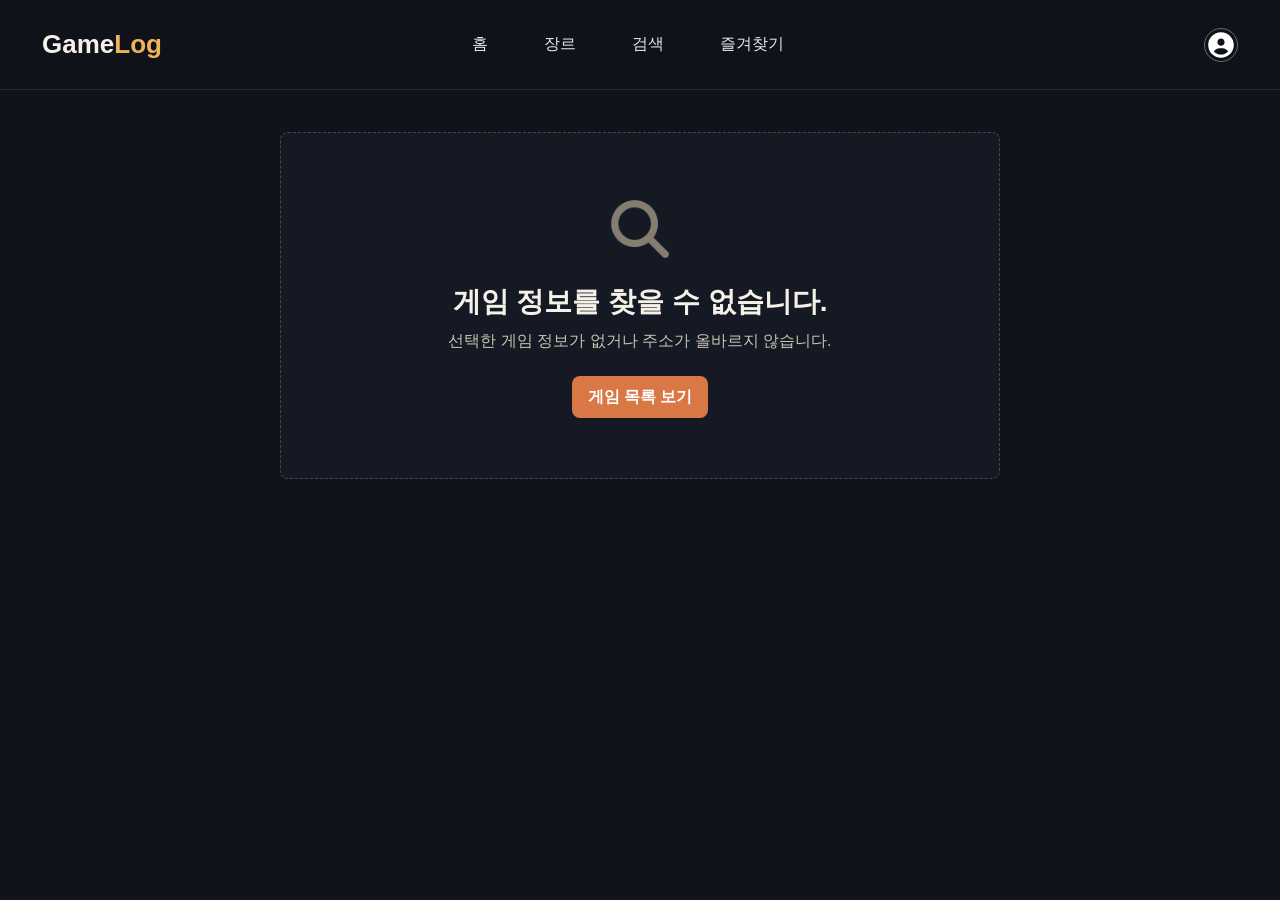
==== detail/detail.html @ 29b502b3 "상세 페이지 즐겨찾기 토글 추가" ====
<!doctype html>
<!-- 게임 정보 상세보기 화면의 뼈대를 만드는 HTML 파일입니다. -->
<html lang="ko">
<head>
    <meta charset="UTF-8">
    <meta name="viewport" content="width=device-width, initial-scale=1.0">
    <title>GameLog - 게임 정보</title>
    <link rel="stylesheet" href="detail.css">
</head>
<body>
<div class="linebox">
    <header>
        <a href="../Index/Index.html" class="logo">Game<span>Log</span></a>

        <nav aria-label="주요 메뉴">
            <ul>
                <li><a href="../Index/Index.html">홈</a></li>
                <li><a href="../genre/genre.html">장르</a></li>
                <li><a href="../search/search.html">검색</a></li>
                <li><a href="../favorites/favorites.html">즐겨찾기</a></li>
            </ul>

            <div class="nav-icons">
                <a href="../login/login.html" class="profile-icon" id="profile" aria-label="로그인 페이지">
                    <img src="../image/circle-user-solid-full%20(1).svg" alt="프로필" class="profile profile-default">
                    <img src="../image/circle-user-solid-full%20(2).svg" alt="" class="profile profile-hover">
                </a>
            </div>
        </nav>
    </header>

    <main>
        <section class="detail-hero" id="detailPage">
            <div class="detail-image-wrap">
                <img src="../image/search.png" alt="" id="gameImage">
            </div>

            <div class="detail-content">
                <a href="../genre/genre.html" class="back-link">목록으로 돌아가기</a>
                <div class="genre-badges" id="gameGenres"></div>
                <h1 id="gameTitle">게임 이름</h1>
                <p id="gameDescription">게임 설명</p>
                <button type="button" class="favorite-add-btn" id="favoriteAddBtn">즐겨찾기 추가</button>

                <dl class="detail-list">
                    <div>
                        <dt>평점</dt>
                        <dd id="gameRating">0.0</dd>
                    </div>
                    <div>
                        <dt>출시연도</dt>
                        <dd id="gameYear">2024</dd>
                    </div>
                    <div>
                        <dt>인기점수</dt>
                        <dd id="gamePopularity">0</dd>
                    </div>
                    <div>
                        <dt>구분</dt>
                        <dd id="gameType">기본 게임</dd>
                    </div>
                </dl>
            </div>
        </section>

        <section class="empty-state" id="emptyState">
            <img src="../image/search.png" alt="" aria-hidden="true">
            <h1>게임 정보를 찾을 수 없습니다.</h1>
            <p>선택한 게임 정보가 없거나 주소가 올바르지 않습니다.</p>
            <a href="../genre/genre.html">게임 목록 보기</a>
        </section>
    </main>
</div>

<script src="detail.js"></script>
</body>
</html>
---- detail/detail.css ----
/* 게임 상세보기 화면의 색, 위치, 카드 모양을 정하는 CSS 파일입니다. */
* {
  margin: 0;
  padding: 0;
  box-sizing: border-box;
}

:root {
  --bg: #10131a;
  --panel: #1c222b;
  --line: rgba(221, 210, 188, 0.16);
  --text: #f5f1e8;
  --muted: #c8c0b1;
  --green: #2f7c76;
  --yellow: #f0b35a;
  --orange: #d97745;
}

body {
  min-height: 100vh;
  background: var(--bg);
  color: var(--text);
  font-family: Arial, "Noto Sans KR", sans-serif;
  overflow-x: hidden;
}

a {
  color: inherit;
  text-decoration: none;
}

button {
  font: inherit;
}

.linebox {
  width: 100vw;
  min-height: 100vh;
  background: rgba(16, 19, 26, 0.95);
}

header {
  width: 100%;
  height: 90px;
  padding: 0 42px;
  display: flex;
  align-items: center;
  border-bottom: 1px solid rgba(221, 210, 188, 0.13);
  background: rgba(15, 18, 25, 0.96);
}

.logo {
  width: 210px;
  font-size: 26px;
  font-weight: 800;
  letter-spacing: 0;
}

.logo span {
  color: var(--yellow);
}

nav {
  flex: 1;
  display: flex;
  align-items: center;
}

nav ul {
  display: flex;
  flex: 1;
  justify-content: center;
  gap: 56px;
  list-style: none;
  transform: translateX(-100px);
}

nav a {
  position: relative;
  color: #e2e8f0;
  font-size: 16px;
  transition: color 0.2s ease;
}

nav a:hover {
  color: var(--green);
}

.nav-icons {
  display: flex;
  align-items: center;
  gap: 24px;
}

.profile-icon {
  position: relative;
  width: 34px;
  height: 34px;
  display: block;
  cursor: pointer;
}

.profile {
  position: absolute;
  inset: 0;
  width: 100%;
  height: 100%;
  object-fit: cover;
  border-radius: 50%;
  border: 1px solid rgba(148, 163, 184, 0.6);
  transition:
    opacity 0.25s ease,
    transform 0.25s ease;
}

.profile-hover {
  opacity: 0;
}

.profile-icon:hover .profile-default {
  opacity: 0;
  transform: scale(0.92);
}

.profile-icon:hover .profile-hover {
  opacity: 1;
  transform: scale(1.06);
}

main {
  min-height: calc(100vh - 90px);
  padding: 42px;
  background: #10131a;
}

.detail-hero {
  max-width: 1120px;
  min-height: 560px;
  margin: 0 auto;
  display: grid;
  grid-template-columns: minmax(300px, 460px) minmax(0, 1fr);
  overflow: hidden;
  border: 1px solid var(--line);
  border-radius: 8px;
  background: #151923;
}

.detail-image-wrap {
  display: flex;
  align-items: center;
  justify-content: center;
  background: #121720;
}

.detail-image-wrap img {
  width: 100%;
  max-width: 390px;
  height: 390px;
  padding: 28px;
  object-fit: contain;
}

.detail-content {
  padding: 48px;
  display: flex;
  flex-direction: column;
  justify-content: center;
}

.back-link {
  width: fit-content;
  min-height: 38px;
  margin-bottom: 24px;
  padding: 0 13px;
  display: inline-flex;
  align-items: center;
  border: 1px solid rgba(221, 210, 188, 0.18);
  border-radius: 8px;
  color: #d8fff8;
  background: rgba(47, 124, 118, 0.22);
  font-size: 13px;
  font-weight: 800;
}

.genre-badges {
  min-height: 28px;
  display: flex;
  flex-wrap: wrap;
  gap: 8px;
}

.genre-badge {
  display: inline-flex;
  align-items: center;
  min-height: 28px;
  padding: 0 10px;
  border-radius: 6px;
  background: var(--green);
  color: white;
  font-size: 12px;
  font-weight: 800;
}

.detail-content h1 {
  margin-top: 18px;
  font-size: 44px;
  line-height: 1.16;
}

.detail-content p {
  max-width: 560px;
  margin-top: 18px;
  color: #ded5c5;
  font-size: 17px;
  line-height: 1.7;
}

.favorite-add-btn {
  width: fit-content;
  min-height: 44px;
  margin-top: 24px;
  padding: 0 18px;
  border: 0;
  border-radius: 8px;
  background: var(--orange);
  color: white;
  font-weight: 800;
  cursor: pointer;
  transition:
    background 0.2s ease,
    transform 0.2s ease,
    box-shadow 0.2s ease;
}

.favorite-add-btn:hover {
  background: #c56836;
  transform: translateY(-1px);
  box-shadow: 0 10px 22px rgba(217, 119, 69, 0.24);
}

.favorite-add-btn.saved {
  background: #558b55;
}

.favorite-add-btn.saved:hover {
  background: #477847;
}

.detail-list {
  margin-top: 34px;
  display: grid;
  grid-template-columns: repeat(2, minmax(0, 1fr));
  gap: 14px;
}

.detail-list div {
  padding: 16px;
  border: 1px solid var(--line);
  border-radius: 8px;
  background: rgba(18, 23, 32, 0.74);
}

.detail-list dt {
  color: var(--muted);
  font-size: 12px;
  font-weight: 800;
}

.detail-list dd {
  margin-top: 7px;
  color: white;
  font-size: 20px;
  font-weight: 800;
}

.empty-state {
  max-width: 720px;
  margin: 0 auto;
  padding: 60px 30px;
  display: none;
  align-items: center;
  justify-content: center;
  flex-direction: column;
  border: 1px dashed rgba(221, 210, 188, 0.26);
  border-radius: 8px;
  background: #151923;
  text-align: center;
}

.empty-state.show {
  display: flex;
}

.empty-state img {
  width: 72px;
  height: 72px;
  object-fit: contain;
  filter: invert(1);
  opacity: 0.55;
}

.empty-state h1 {
  margin-top: 18px;
  font-size: 28px;
}

.empty-state p {
  margin-top: 10px;
  color: var(--muted);
}

.empty-state a {
  min-height: 42px;
  margin-top: 24px;
  padding: 0 16px;
  display: inline-flex;
  align-items: center;
  border-radius: 8px;
  background: var(--orange);
  color: white;
  font-weight: 800;
}

@media (max-width: 900px) {
  nav ul {
    gap: 26px;
    transform: none;
  }

  .detail-hero {
    grid-template-columns: 1fr;
  }

  .detail-image-wrap img {
    height: 300px;
  }
}

@media (max-width: 640px) {
  header {
    height: auto;
    padding: 20px;
    align-items: flex-start;
  }

  .logo {
    width: auto;
    margin-right: 20px;
  }

  nav {
    align-items: flex-start;
  }

  nav ul {
    flex-wrap: wrap;
    justify-content: flex-start;
    gap: 14px 20px;
  }

  main {
    padding: 26px 20px 34px;
  }

  .detail-content {
    padding: 30px 24px;
  }

  .detail-content h1 {
    font-size: 32px;
  }

  .detail-list {
    grid-template-columns: 1fr;
  }
}
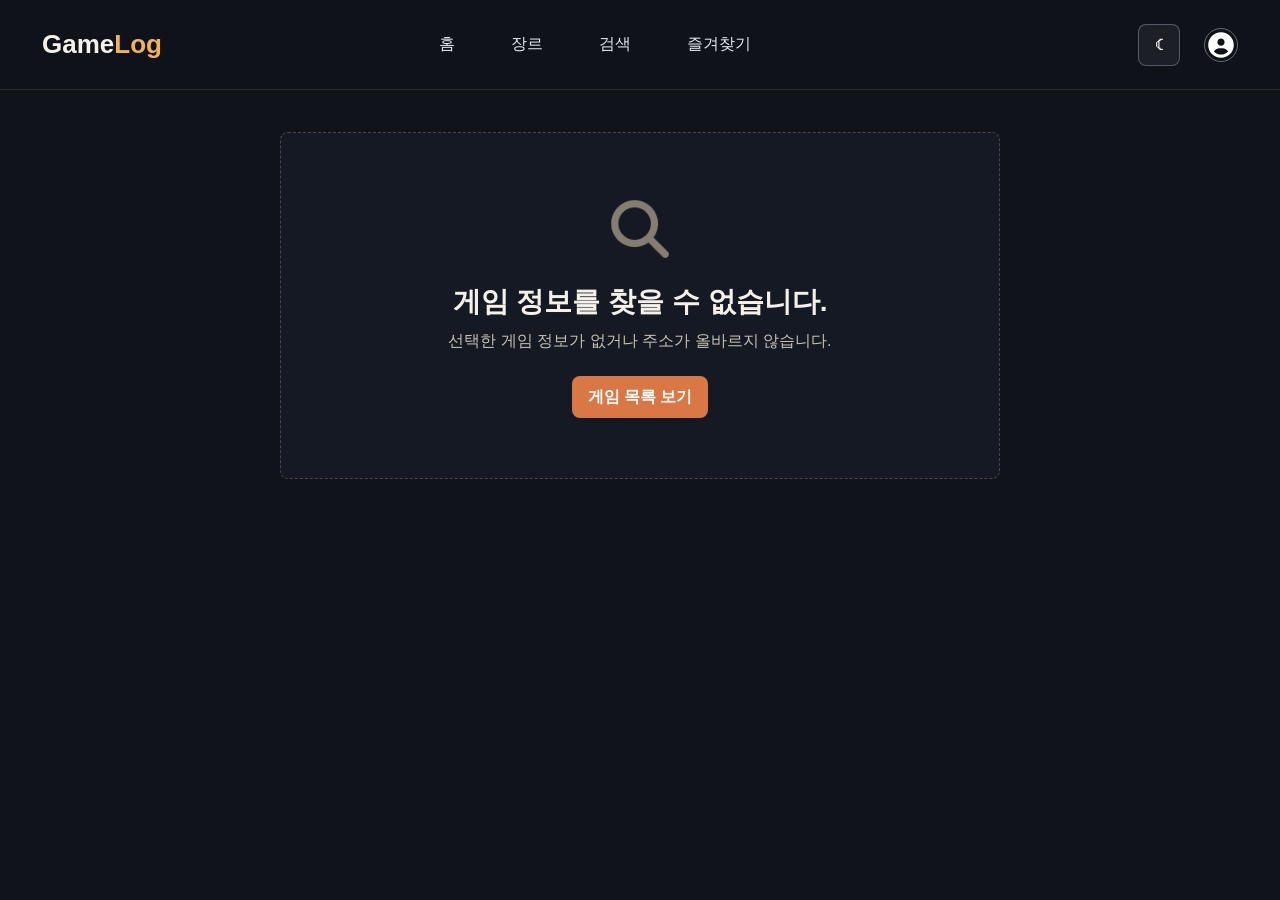
==== commit b3523f09: "theme: 화이트, 블랙 모드 추가" ====
--- a/detail/detail.html
+++ b/detail/detail.html
@@ -1,11 +1,11 @@
 <!doctype html>
-<!-- 게임 정보 상세보기 화면의 뼈대를 만드는 HTML 파일입니다. -->
 <html lang="ko">
 <head>
     <meta charset="UTF-8">
     <meta name="viewport" content="width=device-width, initial-scale=1.0">
     <title>GameLog - 게임 정보</title>
     <link rel="stylesheet" href="detail.css">
+    <link rel="stylesheet" href="../theme/theme.css">
 </head>
 <body>
 <div class="linebox">
@@ -21,6 +21,7 @@
             </ul>
 
             <div class="nav-icons">
+                <button type="button" class="theme-toggle" aria-label="화이트 모드로 변경">☾</button>
                 <a href="../login/login.html" class="profile-icon" id="profile" aria-label="로그인 페이지">
                     <img src="../image/circle-user-solid-full%20(1).svg" alt="프로필" class="profile profile-default">
                     <img src="../image/circle-user-solid-full%20(2).svg" alt="" class="profile profile-hover">
@@ -40,7 +41,6 @@
                 <div class="genre-badges" id="gameGenres"></div>
                 <h1 id="gameTitle">게임 이름</h1>
                 <p id="gameDescription">게임 설명</p>
-                <button type="button" class="favorite-add-btn" id="favoriteAddBtn">즐겨찾기 추가</button>
 
                 <dl class="detail-list">
                     <div>
@@ -63,6 +63,39 @@
             </div>
         </section>
 
+        <section class="review-panel" id="reviewSection">
+            <div class="review-top">
+                <div>
+                    <span>리뷰</span>
+                    <h2>플레이 후기를 남겨보세요</h2>
+                </div>
+                <strong id="reviewCount">0개</strong>
+            </div>
+
+            <form class="review-form" id="reviewForm">
+                <label>
+                    평점
+                    <select id="reviewRating" required>
+                        <option value="5">5점</option>
+                        <option value="4">4점</option>
+                        <option value="3">3점</option>
+                        <option value="2">2점</option>
+                        <option value="1">1점</option>
+                    </select>
+                </label>
+
+                <label class="review-text-field">
+                    내용
+                    <textarea id="reviewText" rows="4" maxlength="300" placeholder="이 게임에 대한 리뷰를 작성하세요." required></textarea>
+                </label>
+
+                <button type="submit">리뷰 등록</button>
+            </form>
+
+            <div class="review-list" id="reviewList"></div>
+            <p class="review-empty" id="reviewEmpty">아직 작성된 리뷰가 없습니다.</p>
+        </section>
+
         <section class="empty-state" id="emptyState">
             <img src="../image/search.png" alt="" aria-hidden="true">
             <h1>게임 정보를 찾을 수 없습니다.</h1>
@@ -72,6 +105,7 @@
     </main>
 </div>
 
+<script src="../theme/theme.js"></script>
 <script src="detail.js"></script>
 </body>
 </html>
--- a/detail/detail.css
+++ b/detail/detail.css
@@ -1,4 +1,3 @@
-/* 게임 상세보기 화면의 색, 위치, 카드 모양을 정하는 CSS 파일입니다. */
 * {
   margin: 0;
   padding: 0;
@@ -30,6 +29,12 @@
 }
 
 button {
+  font: inherit;
+}
+
+input,
+textarea,
+select {
   font: inherit;
 }
 
@@ -321,6 +326,148 @@
   font-weight: 800;
 }
 
+.review-panel {
+  max-width: 1120px;
+  margin: 28px auto 0;
+  padding: 28px;
+  border: 1px solid var(--line);
+  border-radius: 8px;
+  background: #151923;
+}
+
+.review-top {
+  display: flex;
+  align-items: flex-end;
+  justify-content: space-between;
+  gap: 18px;
+}
+
+.review-top span {
+  color: var(--yellow);
+  font-size: 13px;
+  font-weight: 800;
+}
+
+.review-top h2 {
+  margin-top: 6px;
+  font-size: 24px;
+}
+
+.review-top strong {
+  color: var(--muted);
+  font-size: 14px;
+}
+
+.review-form {
+  margin-top: 24px;
+  display: grid;
+  grid-template-columns: 140px minmax(0, 1fr) 120px;
+  gap: 12px;
+  align-items: end;
+}
+
+.review-form label {
+  display: flex;
+  flex-direction: column;
+  gap: 8px;
+  color: var(--muted);
+  font-size: 13px;
+  font-weight: 800;
+}
+
+.review-text-field {
+  min-width: 0;
+}
+
+.review-form select,
+.review-form textarea {
+  width: 100%;
+  border: 1px solid rgba(221, 210, 188, 0.18);
+  border-radius: 8px;
+  background: #10131a;
+  color: var(--text);
+  outline: none;
+}
+
+.review-form select {
+  height: 44px;
+  padding: 0 12px;
+}
+
+.review-form textarea {
+  min-height: 90px;
+  padding: 12px;
+  resize: vertical;
+}
+
+.review-form select:focus,
+.review-form textarea:focus {
+  border-color: var(--yellow);
+}
+
+.review-form button {
+  height: 44px;
+  border: 0;
+  border-radius: 8px;
+  background: var(--green);
+  color: white;
+  font-weight: 800;
+  cursor: pointer;
+}
+
+.review-list {
+  margin-top: 24px;
+  display: grid;
+  gap: 12px;
+}
+
+.review-card {
+  padding: 18px;
+  border: 1px solid var(--line);
+  border-radius: 8px;
+  background: rgba(18, 23, 32, 0.74);
+}
+
+.review-card-top {
+  display: flex;
+  align-items: center;
+  justify-content: space-between;
+  gap: 14px;
+}
+
+.review-author {
+  color: white;
+  font-weight: 800;
+}
+
+.review-rating {
+  color: var(--yellow);
+  font-weight: 800;
+}
+
+.review-card p {
+  margin-top: 12px;
+  color: #ded5c5;
+  line-height: 1.6;
+  white-space: pre-wrap;
+}
+
+.review-meta {
+  margin-top: 10px;
+  display: block;
+  color: var(--muted);
+  font-size: 12px;
+}
+
+.review-empty {
+  margin-top: 22px;
+  color: var(--muted);
+}
+
+.review-empty.hidden {
+  display: none;
+}
+
 @media (max-width: 900px) {
   nav ul {
     gap: 26px;
@@ -373,4 +520,16 @@
   .detail-list {
     grid-template-columns: 1fr;
   }
-}
+
+  .review-panel {
+    padding: 24px;
+  }
+
+  .review-form {
+    grid-template-columns: 1fr;
+  }
+
+  .review-form button {
+    width: 100%;
+  }
+}
--- a/theme/theme.css
+++ b/theme/theme.css
@@ -0,0 +1,234 @@
+.theme-toggle {
+  min-width: 42px;
+  height: 42px;
+  border: 1px solid rgba(148, 163, 184, 0.45);
+  border-radius: 8px;
+  display: inline-flex;
+  align-items: center;
+  justify-content: center;
+  background: rgba(255, 255, 255, 0.06);
+  color: #f8fafc;
+  font-size: 18px;
+  cursor: pointer;
+  transition:
+    background 0.2s ease,
+    color 0.2s ease,
+    border-color 0.2s ease,
+    transform 0.2s ease;
+}
+
+.theme-toggle:hover {
+  background: rgba(240, 179, 90, 0.18);
+  border-color: rgba(240, 179, 90, 0.7);
+  transform: translateY(-1px);
+}
+
+body.light-mode {
+  --bg: #f4f7fb;
+  --panel: #ffffff;
+  --panel-light: #eef3f7;
+  --line: rgba(34, 100, 95, 0.18);
+  --text: #17212b;
+  --muted: #5d6b78;
+  background: #f4f7fb;
+  color: #17212b;
+}
+
+body.light-mode .linebox,
+body.light-mode main {
+  background: #f4f7fb;
+}
+
+body.light-mode header {
+  background: rgba(255, 255, 255, 0.96);
+  border-bottom-color: rgba(34, 100, 95, 0.16);
+}
+
+body.light-mode .logo {
+  color: #17212b;
+}
+
+body.light-mode nav a {
+  color: #334155;
+}
+
+body.light-mode nav a:hover,
+body.light-mode nav a.active {
+  color: #22645f;
+}
+
+body.light-mode nav a.active::after {
+  background: #22645f;
+}
+
+body.light-mode .theme-toggle {
+  background: #ffffff;
+  color: #17212b;
+  border-color: rgba(34, 100, 95, 0.24);
+}
+
+body.light-mode .theme-toggle:hover {
+  background: #e7f3f1;
+  border-color: rgba(34, 100, 95, 0.45);
+}
+
+body.light-mode .hero-slider,
+body.light-mode .genre-hero,
+body.light-mode .recommend-section,
+body.light-mode .recent-section,
+body.light-mode .genre-panel,
+body.light-mode .games-area,
+body.light-mode .search-hero,
+body.light-mode .search-results,
+body.light-mode .favorites-panel,
+body.light-mode .login-panel,
+body.light-mode .signup-panel,
+body.light-mode .detail-hero,
+body.light-mode .review-panel,
+body.light-mode .empty-state {
+  background: #ffffff;
+  border-color: rgba(34, 100, 95, 0.18);
+  color: #17212b;
+}
+
+body.light-mode .slide {
+  background: linear-gradient(135deg, #ffffff 0%, #eef6f5 100%);
+}
+
+body.light-mode .hero-slider {
+  box-shadow: 0 18px 44px rgba(15, 23, 42, 0.12);
+}
+
+body.light-mode .hero-image,
+body.light-mode .hero-image2,
+body.light-mode .hero-image3 {
+  filter: drop-shadow(0 18px 28px rgba(15, 23, 42, 0.16));
+}
+
+body.light-mode h1,
+body.light-mode h2,
+body.light-mode h3,
+body.light-mode .hero-text h1,
+body.light-mode .hero-copy h1,
+body.light-mode .search-panel h1,
+body.light-mode .login-copy h1,
+body.light-mode .signup-copy h1,
+body.light-mode .favorite-info h2,
+body.light-mode .game-info h2,
+body.light-mode .game-info h3,
+body.light-mode .detail-content h1,
+body.light-mode .empty-state h1 {
+  color: #17212b;
+}
+
+body.light-mode .hero-text p,
+body.light-mode .hero-copy p,
+body.light-mode .search-panel p,
+body.light-mode .login-copy p,
+body.light-mode .signup-copy p,
+body.light-mode .game-info p,
+body.light-mode .favorite-info p,
+body.light-mode .recent-card p,
+body.light-mode .recommend-card p,
+body.light-mode footer p {
+  color: #5d6b78;
+}
+
+body.light-mode .game-card,
+body.light-mode .favorite-card,
+body.light-mode .recommend-card,
+body.light-mode .recommend-box,
+body.light-mode .genre-sidebar,
+body.light-mode .recent-card,
+body.light-mode .detail-list div,
+body.light-mode .review-card,
+body.light-mode .add-game-form,
+body.light-mode .search-form {
+  background: #ffffff;
+  border-color: rgba(34, 100, 95, 0.16);
+  color: #17212b;
+  box-shadow: 0 10px 28px rgba(15, 23, 42, 0.08);
+}
+
+body.light-mode .genre-filter {
+  background: #ffffff;
+  color: #17212b;
+  border: 1px solid rgba(34, 100, 95, 0.16);
+}
+
+body.light-mode .genre-filter span {
+  color: #22645f;
+}
+
+body.light-mode .genre-filter:hover {
+  background: #eef6f5;
+}
+
+body.light-mode .genre-filter.active {
+  background: #ffffff;
+  color: #22645f;
+  border-color: rgba(34, 100, 95, 0.42);
+  box-shadow: 0 10px 24px rgba(34, 100, 95, 0.14);
+}
+
+body.light-mode .save-btn.saved,
+body.light-mode .favorite-add-btn.saved,
+body.light-mode .heart-btn {
+  background: #ffffff;
+  color: #22645f;
+  border: 1px solid rgba(34, 100, 95, 0.28);
+}
+
+body.light-mode .save-btn.saved:hover,
+body.light-mode .favorite-add-btn.saved:hover,
+body.light-mode .heart-btn:hover {
+  background: #eef6f5;
+  border-color: rgba(34, 100, 95, 0.5);
+}
+
+body.light-mode .recommend-card img {
+  background: #eef3f7;
+}
+
+body.light-mode .recommend-result > p {
+  color: #5d6b78;
+}
+
+body.light-mode .recommend-card span {
+  color: #22645f;
+}
+
+body.light-mode .recommend-card strong {
+  color: #b9572f;
+}
+
+body.light-mode .detail-image-wrap {
+  background: #eef3f7;
+}
+
+body.light-mode .detail-content p,
+body.light-mode .empty-state p,
+body.light-mode .review-card p,
+body.light-mode .review-meta,
+body.light-mode .review-empty,
+body.light-mode .review-form label {
+  color: #5d6b78;
+}
+
+body.light-mode .detail-list dd,
+body.light-mode .card-bottom,
+body.light-mode .games-top h2,
+body.light-mode .result-count,
+body.light-mode .favorite-count,
+body.light-mode .review-author {
+  color: #17212b;
+}
+
+body.light-mode input,
+body.light-mode textarea,
+body.light-mode select {
+  background: #ffffff;
+  background-color: #ffffff;
+  color: #17212b;
+  border-color: rgba(34, 100, 95, 0.22);
+}
